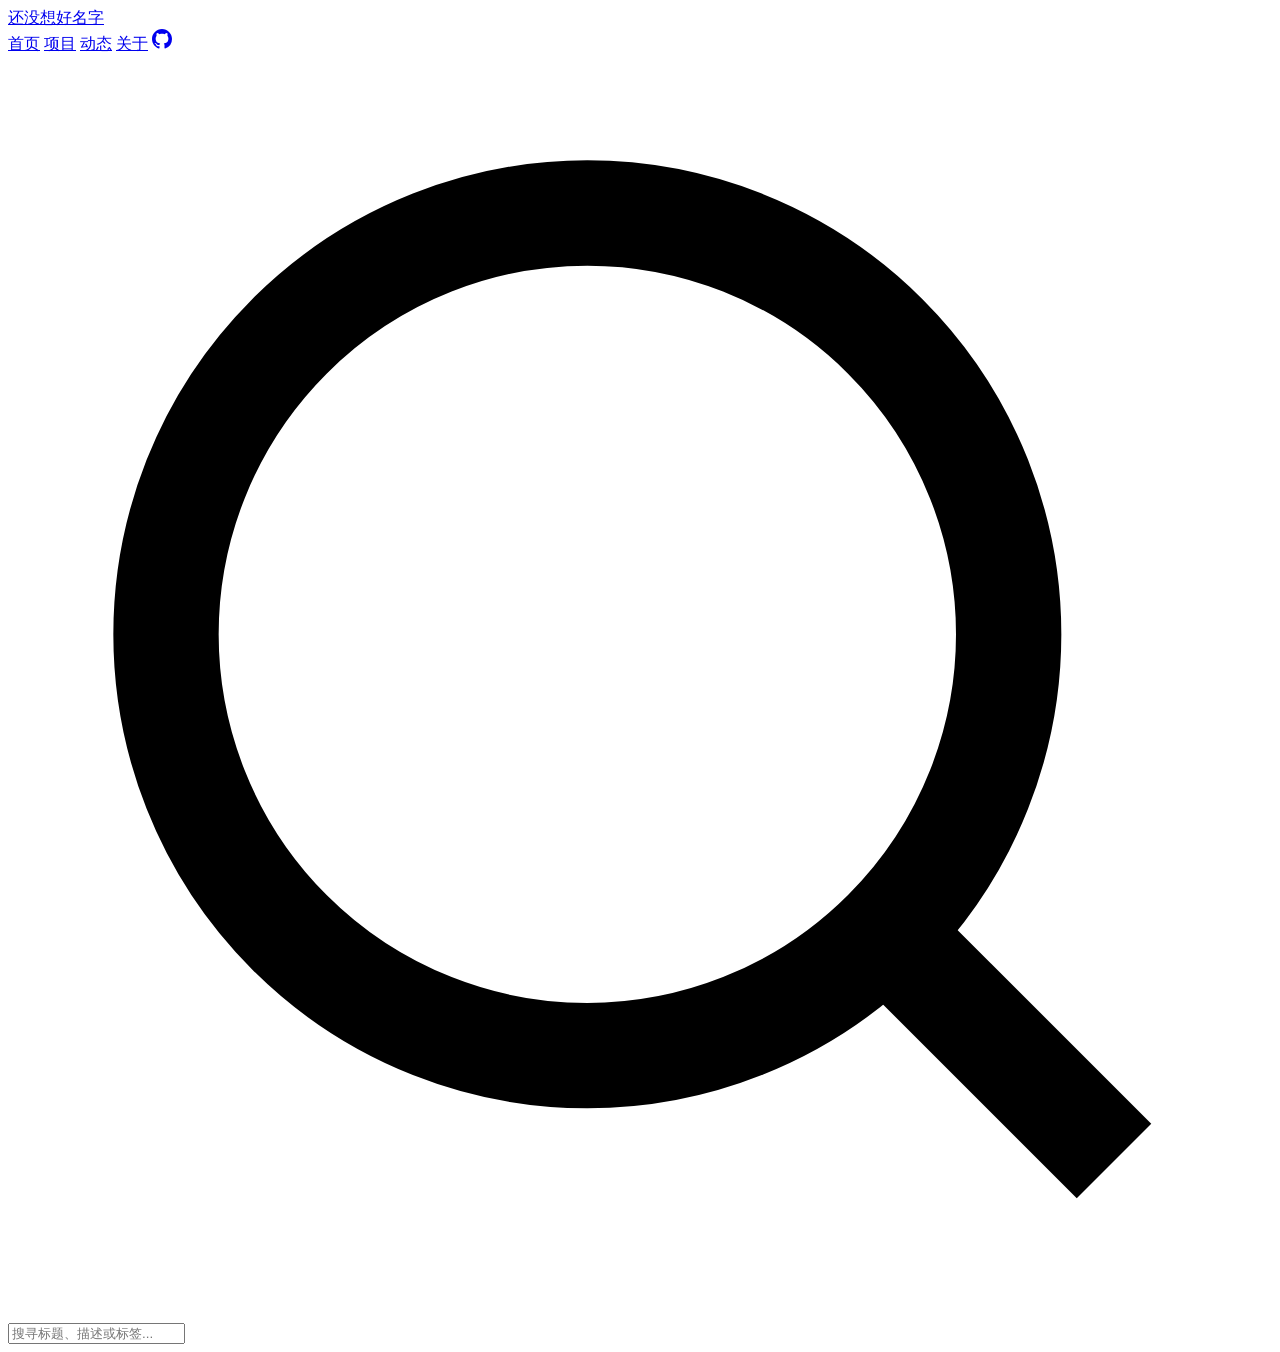
==== frontend-draft/index.html @ 35470270 "文档终稿 + 后端bug修复 + 前端壳初稿" ====
<!DOCTYPE html>
<html lang="zh-CN">
<head>
  <meta charset="UTF-8" />
  <meta name="viewport" content="width=device-width, initial-scale=1.0" />
  <title>我的博客</title>
  <link rel="stylesheet" href="css/base.css" />
  <link rel="stylesheet" href="css/topbar.css" />
  <link rel="stylesheet" href="css/content.css" />
  <link rel="stylesheet" href="css/search.css" />
  <link rel="stylesheet" href="css/ripple.css" />
  <link rel="stylesheet" href="css/sakura.css" />
</head>
<body>
  <header class="topbar" id="topbar">
    <div class="topbar__inner">
      <a href="index.html" class="topbar__logo">还没想好名字</a>

      <nav class="topbar__nav">
        <a href="index.html" class="topbar__link topbar__link--active">首页</a>
        <a href="pages/projects.html" class="topbar__link">项目</a>
        <a href="pages/updates.html" class="topbar__link">动态</a>
        <a href="pages/about.html" class="topbar__link">关于</a>
        <a href="#" class="topbar__github" aria-label="GitHub" target="_blank" rel="noopener noreferrer">
          <svg width="20" height="20" viewBox="0 0 24 24" fill="currentColor">
            <path d="M12 0C5.37 0 0 5.37 0 12c0 5.31 3.435 9.795 8.205 11.385.6.105.825-.255.825-.57 0-.285-.015-1.23-.015-2.235-3.015.555-3.795-.735-4.035-1.41-.135-.345-.72-1.41-1.23-1.695-.42-.225-1.02-.78-.015-.795.945-.015 1.62.87 1.845 1.23 1.08 1.815 2.805 1.305 3.495.99.105-.78.42-1.305.765-1.605-2.67-.3-5.46-1.335-5.46-5.925 0-1.305.465-2.385 1.23-3.225-.12-.3-.54-1.53.12-3.18 0 0 1.005-.315 3.3 1.23.96-.27 1.98-.405 3-.405s2.04.135 3 .405c2.295-1.56 3.3-1.23 3.3-1.23.66 1.65.24 2.88.12 3.18.765.84 1.23 1.905 1.23 3.225 0 4.605-2.805 5.625-5.475 5.925.435.375.81 1.095.81 2.22 0 1.605-.015 2.895-.015 3.3 0 .315.225.69.825.57A12.02 12.02 0 0 0 24 12c0-6.63-5.37-12-12-12z"/>
          </svg>
        </a>
      </nav>
    </div>
  </header>

  <section class="search-section">
    <div class="search-bar">
      <div class="search-bar__field">
        <svg class="search-bar__icon" viewBox="0 0 24 24" fill="none" stroke="currentColor" stroke-width="2">
          <circle cx="11" cy="11" r="8"/>
          <path d="m21 21-4.35-4.35"/>
        </svg>
        <input
          class="search-bar__input"
          type="text"
          placeholder="搜寻标题、描述或标签..."
          autocomplete="off"
          spellcheck="false"
        />
      </div>
    </div>
  </section>

  <main class="content">
  </main>

  <script src="js/topbar.js"></script>
  <script src="js/ripple.js"></script>
  <script src="js/sakura.js"></script>
</body>
</html>
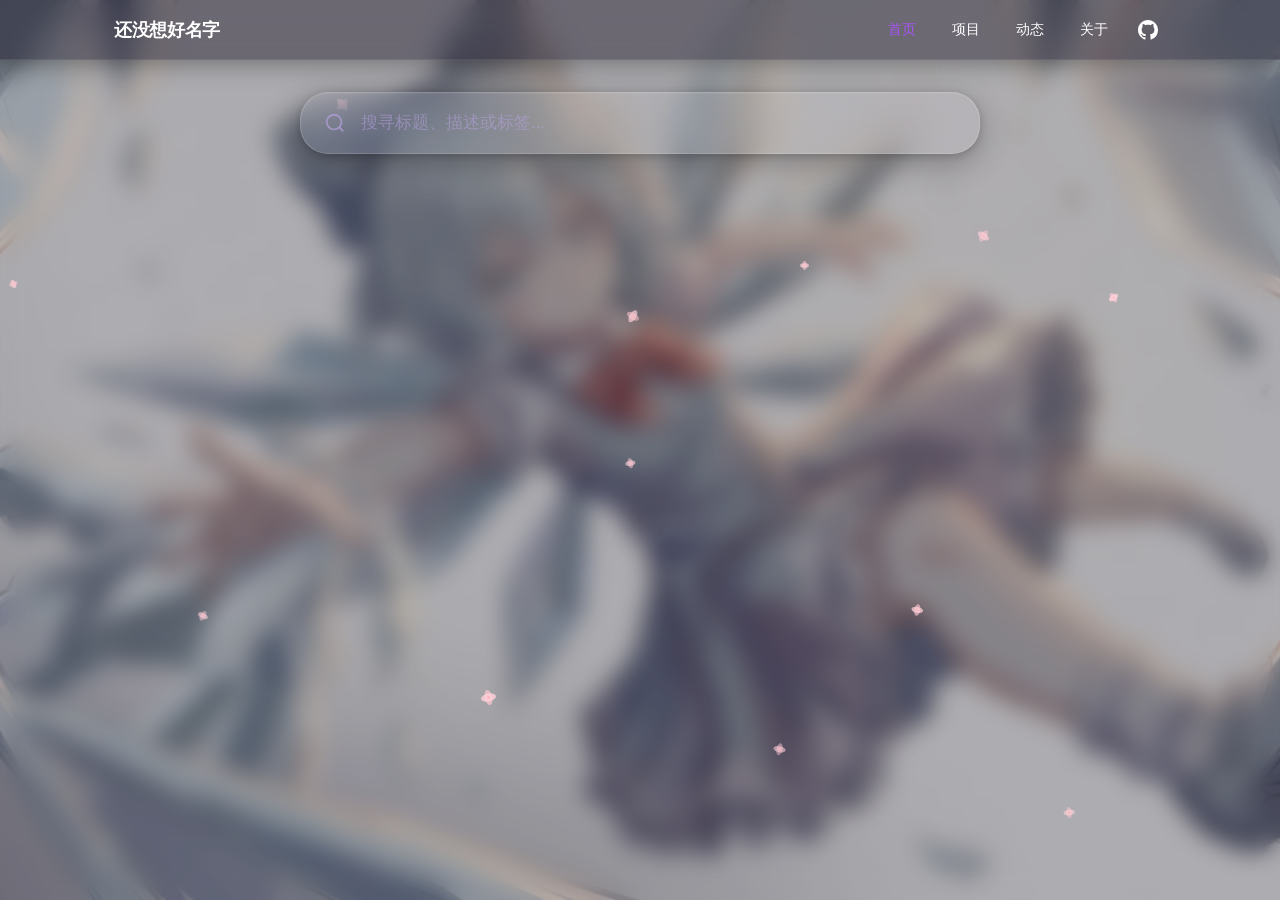
==== commit 755a29ae: "[开发优化][优化] 提供网页文件格式化脚本，负责格式化html、js、css" ====
--- a/frontend-draft/index.html
+++ b/frontend-draft/index.html
@@ -1,58 +1,66 @@
 <!DOCTYPE html>
 <html lang="zh-CN">
 <head>
-  <meta charset="UTF-8" />
-  <meta name="viewport" content="width=device-width, initial-scale=1.0" />
-  <title>我的博客</title>
-  <link rel="stylesheet" href="css/base.css" />
-  <link rel="stylesheet" href="css/topbar.css" />
-  <link rel="stylesheet" href="css/content.css" />
-  <link rel="stylesheet" href="css/search.css" />
-  <link rel="stylesheet" href="css/ripple.css" />
-  <link rel="stylesheet" href="css/sakura.css" />
+    <meta charset="utf-8"/>
+    <meta content="width=device-width, initial-scale=1.0" name="viewport"/>
+    <title>
+    我的博客
+    </title>
+    <link href="css/base.css" rel="stylesheet"/>
+    <link href="css/topbar.css" rel="stylesheet"/>
+    <link href="css/content.css" rel="stylesheet"/>
+    <link href="css/search.css" rel="stylesheet"/>
+    <link href="css/ripple.css" rel="stylesheet"/>
+    <link href="css/sakura.css" rel="stylesheet"/>
 </head>
 <body>
-  <header class="topbar" id="topbar">
+    <header class="topbar" id="topbar">
     <div class="topbar__inner">
-      <a href="index.html" class="topbar__logo">还没想好名字</a>
-
-      <nav class="topbar__nav">
-        <a href="index.html" class="topbar__link topbar__link--active">首页</a>
-        <a href="pages/projects.html" class="topbar__link">项目</a>
-        <a href="pages/updates.html" class="topbar__link">动态</a>
-        <a href="pages/about.html" class="topbar__link">关于</a>
-        <a href="#" class="topbar__github" aria-label="GitHub" target="_blank" rel="noopener noreferrer">
-          <svg width="20" height="20" viewBox="0 0 24 24" fill="currentColor">
-            <path d="M12 0C5.37 0 0 5.37 0 12c0 5.31 3.435 9.795 8.205 11.385.6.105.825-.255.825-.57 0-.285-.015-1.23-.015-2.235-3.015.555-3.795-.735-4.035-1.41-.135-.345-.72-1.41-1.23-1.695-.42-.225-1.02-.78-.015-.795.945-.015 1.62.87 1.845 1.23 1.08 1.815 2.805 1.305 3.495.99.105-.78.42-1.305.765-1.605-2.67-.3-5.46-1.335-5.46-5.925 0-1.305.465-2.385 1.23-3.225-.12-.3-.54-1.53.12-3.18 0 0 1.005-.315 3.3 1.23.96-.27 1.98-.405 3-.405s2.04.135 3 .405c2.295-1.56 3.3-1.23 3.3-1.23.66 1.65.24 2.88.12 3.18.765.84 1.23 1.905 1.23 3.225 0 4.605-2.805 5.625-5.475 5.925.435.375.81 1.095.81 2.22 0 1.605-.015 2.895-.015 3.3 0 .315.225.69.825.57A12.02 12.02 0 0 0 24 12c0-6.63-5.37-12-12-12z"/>
-          </svg>
+        <a class="topbar__logo" href="index.html">
+        还没想好名字
         </a>
-      </nav>
+        <nav class="topbar__nav">
+        <a class="topbar__link topbar__link--active" href="index.html">
+            首页
+        </a>
+        <a class="topbar__link" href="pages/projects.html">
+            项目
+        </a>
+        <a class="topbar__link" href="pages/updates.html">
+            动态
+        </a>
+        <a class="topbar__link" href="pages/about.html">
+            关于
+        </a>
+        <a aria-label="GitHub" class="topbar__github" href="#" rel="noopener noreferrer" target="_blank">
+            <svg fill="currentColor" height="20" viewbox="0 0 24 24" width="20">
+            <path d="M12 0C5.37 0 0 5.37 0 12c0 5.31 3.435 9.795 8.205 11.385.6.105.825-.255.825-.57 0-.285-.015-1.23-.015-2.235-3.015.555-3.795-.735-4.035-1.41-.135-.345-.72-1.41-1.23-1.695-.42-.225-1.02-.78-.015-.795.945-.015 1.62.87 1.845 1.23 1.08 1.815 2.805 1.305 3.495.99.105-.78.42-1.305.765-1.605-2.67-.3-5.46-1.335-5.46-5.925 0-1.305.465-2.385 1.23-3.225-.12-.3-.54-1.53.12-3.18 0 0 1.005-.315 3.3 1.23.96-.27 1.98-.405 3-.405s2.04.135 3 .405c2.295-1.56 3.3-1.23 3.3-1.23.66 1.65.24 2.88.12 3.18.765.84 1.23 1.905 1.23 3.225 0 4.605-2.805 5.625-5.475 5.925.435.375.81 1.095.81 2.22 0 1.605-.015 2.895-.015 3.3 0 .315.225.69.825.57A12.02 12.02 0 0 0 24 12c0-6.63-5.37-12-12-12z">
+            </path>
+            </svg>
+        </a>
+        </nav>
     </div>
-  </header>
-
-  <section class="search-section">
+    </header>
+    <section class="search-section">
     <div class="search-bar">
-      <div class="search-bar__field">
-        <svg class="search-bar__icon" viewBox="0 0 24 24" fill="none" stroke="currentColor" stroke-width="2">
-          <circle cx="11" cy="11" r="8"/>
-          <path d="m21 21-4.35-4.35"/>
+        <div class="search-bar__field">
+        <svg class="search-bar__icon" fill="none" stroke="currentColor" stroke-width="2" viewbox="0 0 24 24">
+            <circle cx="11" cy="11" r="8">
+            </circle>
+            <path d="m21 21-4.35-4.35">
+            </path>
         </svg>
-        <input
-          class="search-bar__input"
-          type="text"
-          placeholder="搜寻标题、描述或标签..."
-          autocomplete="off"
-          spellcheck="false"
-        />
-      </div>
+        <input autocomplete="off" class="search-bar__input" placeholder="搜寻标题、描述或标签..." spellcheck="false" type="text"/>
+        </div>
     </div>
-  </section>
-
-  <main class="content">
-  </main>
-
-  <script src="js/topbar.js"></script>
-  <script src="js/ripple.js"></script>
-  <script src="js/sakura.js"></script>
+    </section>
+    <main class="content">
+    </main>
+    <script src="js/topbar.js">
+    </script>
+    <script src="js/ripple.js">
+    </script>
+    <script src="js/sakura.js">
+    </script>
 </body>
-</html>
+</html>
--- a/frontend-draft/css/base.css
+++ b/frontend-draft/css/base.css
@@ -0,0 +1,37 @@
+*, *::before, *::after {
+    box-sizing: border-box;
+    margin: 0;
+    padding: 0
+    }
+:root {
+    --topbar-height: 60px;
+    --bg-image: url(../images/bg.jpg);
+    --accent: #a855f7;
+    --topbar-bg: rgba(18, 12, 32, 0.42);
+    --glass-border: rgba(255, 255, 255, 0.08)
+    }
+html {
+    min-height: 100%;
+    background-color: #0c0816;
+    background-image: var(--bg-image);
+    background-size: cover;
+    background-position: center;
+    background-repeat: no-repeat;
+    background-attachment: fixed
+    }
+body {
+    font-family: -apple-system, BlinkMacSystemFont, "Segoe UI", Roboto, "Helvetica Neue", Arial, sans-serif;
+    min-height: 100vh;
+    color: #fff;
+    line-height: 1.6;
+    -webkit-font-smoothing: antialiased
+    }
+body::before {
+    content: "";
+    position: fixed;
+    inset: 0;
+    background: rgba(10, 6, 18, 0.28);
+    backdrop-filter: blur(12px);
+    -webkit-backdrop-filter: blur(12px);
+    z-index: -1
+    }
--- a/frontend-draft/css/topbar.css
+++ b/frontend-draft/css/topbar.css
@@ -0,0 +1,76 @@
+.topbar {
+    position: fixed;
+    top: 0;
+    left: 0;
+    right: 0;
+    height: var(--topbar-height);
+    background: var(--topbar-bg);
+    backdrop-filter: blur(10px) saturate(1.1);
+    -webkit-backdrop-filter: blur(10px) saturate(1.1);
+    border-bottom: 1px solid var(--glass-border);
+    box-shadow: 0 4px 24px rgba(0, 0, 0, 0.35);
+    z-index: 1000;
+    transform: translatey(0);
+    transition: transform 0.3s cubic-bezier(0.4, 0, 0.2, 1)
+    }
+.topbar--hidden {
+    transform: translatey(-100%)
+    }
+.topbar__inner {
+    max-width: 1100px;
+    margin: 0 auto;
+    height: 100%;
+    padding: 0 24px;
+    display: flex;
+    align-items: center;
+    justify-content: space-between;
+    gap: 24px
+    }
+.topbar__logo {
+    position: relative;
+    overflow: hidden;
+    font-size: 1.15rem;
+    font-weight: 700;
+    color: #fff;
+    text-decoration: none;
+    white-space: nowrap;
+    letter-spacing: -0.02em;
+    transition: color 0.2s
+    }
+.topbar__logo:hover {
+    color: var(--accent)
+    }
+.topbar__nav {
+    display: flex;
+    align-items: center;
+    gap: 8px
+    }
+.topbar__link {
+    position: relative;
+    overflow: hidden;
+    padding: 6px 14px;
+    border-radius: 8px;
+    font-size: 0.9rem;
+    color: #fff;
+    text-decoration: none;
+    transition: color 0.2s
+    }
+.topbar__link:hover, .topbar__link--active {
+    color: var(--accent)
+    }
+.topbar__github {
+    position: relative;
+    overflow: hidden;
+    display: flex;
+    align-items: center;
+    justify-content: center;
+    width: 36px;
+    height: 36px;
+    border-radius: 8px;
+    color: #fff;
+    text-decoration: none;
+    transition: color 0.2s
+    }
+.topbar__github:hover {
+    color: var(--accent)
+    }
--- a/frontend-draft/css/content.css
+++ b/frontend-draft/css/content.css
@@ -0,0 +1,13 @@
+.content {
+    max-width: 1100px;
+    margin: 0 auto;
+    padding: calc(var(--topbar-height) + 40px) 24px 80px
+    }
+.test-block {
+    padding: 32px;
+    margin-bottom: 20px;
+    border-radius: 12px;
+    background: rgba(255, 255, 255, 0.04);
+    border: 1px solid var(--glass-border);
+    color: rgba(255, 255, 255, 0.85)
+    }
--- a/frontend-draft/css/search.css
+++ b/frontend-draft/css/search.css
@@ -0,0 +1,51 @@
+.search-section {
+    position: relative;
+    z-index: 10;
+    padding: calc(var(--topbar-height) + 32px) 24px 0;
+    display: flex;
+    justify-content: center
+    }
+.search-bar {
+    width: 100%;
+    max-width: 680px
+    }
+.search-bar__field {
+    position: relative
+    }
+.search-bar__icon {
+    position: absolute;
+    left: 1.5rem;
+    top: 50%;
+    transform: translatey(-50%);
+    width: 22px;
+    height: 22px;
+    color: rgba(180, 160, 220, 0.7);
+    pointer-events: none;
+    z-index: 1
+    }
+.search-bar__input {
+    position: relative;
+    overflow: hidden;
+    width: 100%;
+    padding: 1.25rem 1.75rem 1.25rem 3.75rem;
+    background: rgba(255, 255, 255, 0.08);
+    backdrop-filter: blur(20px) saturate(1.4);
+    -webkit-backdrop-filter: blur(20px) saturate(1.4);
+    border: 1px solid rgba(255, 255, 255, 0.15);
+    border-radius: 1.75rem;
+    box-shadow: inset 0 1px 1px rgba(255, 255, 255, 0.05), 0 8px 32px rgba(0, 0, 0, 0.3), 0 2px 8px rgba(0, 0, 0, 0.15);
+    color: #f1f5f9;
+    font-size: 1.05rem;
+    font-weight: 400;
+    font-family: inherit;
+    transition: border-color 0.3s, box-shadow 0.3s, background 0.3s
+    }
+.search-bar__input::placeholder {
+    color: rgba(180, 160, 220, 0.55)
+    }
+.search-bar__input:focus {
+    outline: none;
+    background: rgba(255, 255, 255, 0.12);
+    border-color: rgba(168, 85, 247, 0.45);
+    box-shadow: inset 0 1px 1px rgba(255, 255, 255, 0.08), 0 0 0 4px rgba(168, 85, 247, 0.12), 0 8px 32px rgba(0, 0, 0, 0.3), 0 2px 8px rgba(0, 0, 0, 0.15)
+    }
--- a/frontend-draft/css/ripple.css
+++ b/frontend-draft/css/ripple.css
@@ -0,0 +1,19 @@
+.ripple-ring {
+    position: fixed;
+    border-radius: 50%;
+    pointer-events: none;
+    border: 2px solid rgba(255, 255, 255, 0.6);
+    background: rgba(255, 255, 255, 0.08);
+    transform: translate(-50%, -50%) scale(0);
+    opacity: 0;
+    animation: ripple-ring-out 0.55s ease-out forwards
+    }
+@keyframes ripple-ring-out {
+    0% {
+        transform: translate(-50%, -50%) scale(0);
+        opacity: 0.9;
+        } 100% {
+        transform: translate(-50%, -50%) scale(1);
+        opacity: 0;
+        }
+    }
--- a/frontend-draft/css/sakura.css
+++ b/frontend-draft/css/sakura.css
@@ -0,0 +1,18 @@
+.sakura-container {
+    position: fixed;
+    top: 0;
+    left: 0;
+    width: 100%;
+    height: 100%;
+    pointer-events: none;
+    z-index: 0;
+    overflow: hidden
+    }
+.sakura-petal {
+    position: absolute;
+    top: -60px;
+    opacity: 0.7;
+    animation-timing-function: ease-in-out;
+    animation-iteration-count: infinite;
+    animation-direction: alternate
+    }
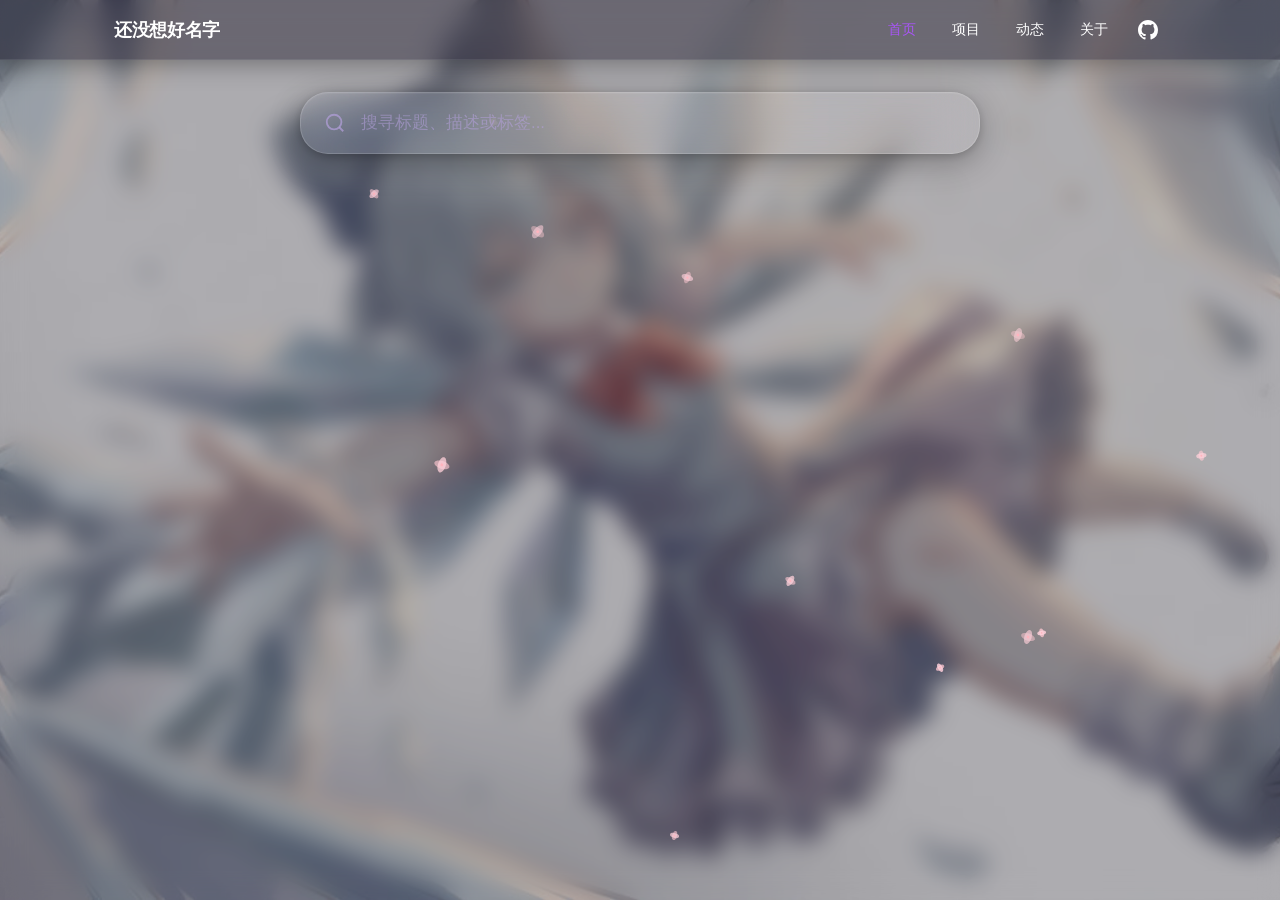
==== commit 4a088adb: "[修复][紧急] 修复格式化脚本因高度不完善造成的漏洞" ====
--- a/frontend-draft/index.html
+++ b/frontend-draft/index.html
@@ -1,66 +1,69 @@
-<!DOCTYPE html>
+<!doctype html>
 <html lang="zh-CN">
-<head>
-    <meta charset="utf-8"/>
-    <meta content="width=device-width, initial-scale=1.0" name="viewport"/>
-    <title>
-    我的博客
-    </title>
-    <link href="css/base.css" rel="stylesheet"/>
-    <link href="css/topbar.css" rel="stylesheet"/>
-    <link href="css/content.css" rel="stylesheet"/>
-    <link href="css/search.css" rel="stylesheet"/>
-    <link href="css/ripple.css" rel="stylesheet"/>
-    <link href="css/sakura.css" rel="stylesheet"/>
-</head>
-<body>
+  <head>
+    <meta charset="utf-8" />
+    <meta content="width=device-width, initial-scale=1.0" name="viewport" />
+    <title>我的博客</title>
+    <link href="css/base.css" rel="stylesheet" />
+    <link href="css/topbar.css" rel="stylesheet" />
+    <link href="css/content.css" rel="stylesheet" />
+    <link href="css/search.css" rel="stylesheet" />
+    <link href="css/ripple.css" rel="stylesheet" />
+    <link href="css/sakura.css" rel="stylesheet" />
+  </head>
+  <body>
     <header class="topbar" id="topbar">
-    <div class="topbar__inner">
-        <a class="topbar__logo" href="index.html">
-        还没想好名字
-        </a>
+      <div class="topbar__inner">
+        <a class="topbar__logo" href="index.html">还没想好名字</a>
         <nav class="topbar__nav">
-        <a class="topbar__link topbar__link--active" href="index.html">
-            首页
-        </a>
-        <a class="topbar__link" href="pages/projects.html">
-            项目
-        </a>
-        <a class="topbar__link" href="pages/updates.html">
-            动态
-        </a>
-        <a class="topbar__link" href="pages/about.html">
-            关于
-        </a>
-        <a aria-label="GitHub" class="topbar__github" href="#" rel="noopener noreferrer" target="_blank">
+          <a class="topbar__link topbar__link--active" href="index.html"
+            >首页</a
+          >
+          <a class="topbar__link" href="pages/projects.html">项目</a>
+          <a class="topbar__link" href="pages/updates.html">动态</a>
+          <a class="topbar__link" href="pages/about.html">关于</a>
+          <a
+            aria-label="GitHub"
+            class="topbar__github"
+            href="#"
+            rel="noopener noreferrer"
+            target="_blank"
+          >
             <svg fill="currentColor" height="20" viewbox="0 0 24 24" width="20">
-            <path d="M12 0C5.37 0 0 5.37 0 12c0 5.31 3.435 9.795 8.205 11.385.6.105.825-.255.825-.57 0-.285-.015-1.23-.015-2.235-3.015.555-3.795-.735-4.035-1.41-.135-.345-.72-1.41-1.23-1.695-.42-.225-1.02-.78-.015-.795.945-.015 1.62.87 1.845 1.23 1.08 1.815 2.805 1.305 3.495.99.105-.78.42-1.305.765-1.605-2.67-.3-5.46-1.335-5.46-5.925 0-1.305.465-2.385 1.23-3.225-.12-.3-.54-1.53.12-3.18 0 0 1.005-.315 3.3 1.23.96-.27 1.98-.405 3-.405s2.04.135 3 .405c2.295-1.56 3.3-1.23 3.3-1.23.66 1.65.24 2.88.12 3.18.765.84 1.23 1.905 1.23 3.225 0 4.605-2.805 5.625-5.475 5.925.435.375.81 1.095.81 2.22 0 1.605-.015 2.895-.015 3.3 0 .315.225.69.825.57A12.02 12.02 0 0 0 24 12c0-6.63-5.37-12-12-12z">
-            </path>
+              <path
+                d="M12 0C5.37 0 0 5.37 0 12c0 5.31 3.435 9.795 8.205 11.385.6.105.825-.255.825-.57 0-.285-.015-1.23-.015-2.235-3.015.555-3.795-.735-4.035-1.41-.135-.345-.72-1.41-1.23-1.695-.42-.225-1.02-.78-.015-.795.945-.015 1.62.87 1.845 1.23 1.08 1.815 2.805 1.305 3.495.99.105-.78.42-1.305.765-1.605-2.67-.3-5.46-1.335-5.46-5.925 0-1.305.465-2.385 1.23-3.225-.12-.3-.54-1.53.12-3.18 0 0 1.005-.315 3.3 1.23.96-.27 1.98-.405 3-.405s2.04.135 3 .405c2.295-1.56 3.3-1.23 3.3-1.23.66 1.65.24 2.88.12 3.18.765.84 1.23 1.905 1.23 3.225 0 4.605-2.805 5.625-5.475 5.925.435.375.81 1.095.81 2.22 0 1.605-.015 2.895-.015 3.3 0 .315.225.69.825.57A12.02 12.02 0 0 0 24 12c0-6.63-5.37-12-12-12z"
+              ></path>
             </svg>
-        </a>
+          </a>
         </nav>
-    </div>
+      </div>
     </header>
     <section class="search-section">
-    <div class="search-bar">
+      <div class="search-bar">
         <div class="search-bar__field">
-        <svg class="search-bar__icon" fill="none" stroke="currentColor" stroke-width="2" viewbox="0 0 24 24">
-            <circle cx="11" cy="11" r="8">
-            </circle>
-            <path d="m21 21-4.35-4.35">
-            </path>
-        </svg>
-        <input autocomplete="off" class="search-bar__input" placeholder="搜寻标题、描述或标签..." spellcheck="false" type="text"/>
+          <svg
+            class="search-bar__icon"
+            fill="none"
+            stroke="currentColor"
+            stroke-width="2"
+            viewbox="0 0 24 24"
+          >
+            <circle cx="11" cy="11" r="8"></circle>
+            <path d="m21 21-4.35-4.35"></path>
+          </svg>
+          <input
+            autocomplete="off"
+            class="search-bar__input"
+            placeholder="搜寻标题、描述或标签..."
+            spellcheck="false"
+            type="text"
+          />
         </div>
-    </div>
+      </div>
     </section>
-    <main class="content">
-    </main>
-    <script src="js/topbar.js">
-    </script>
-    <script src="js/ripple.js">
-    </script>
-    <script src="js/sakura.js">
-    </script>
-</body>
-</html>+    <main class="content"></main>
+    <script src="js/topbar.js"></script>
+    <script src="js/ripple.js"></script>
+    <script src="js/sakura.js"></script>
+  </body>
+</html>
--- a/frontend-draft/css/base.css
+++ b/frontend-draft/css/base.css
@@ -1,37 +1,45 @@
-*, *::before, *::after {
-    box-sizing: border-box;
-    margin: 0;
-    padding: 0
-    }
+*,
+*::before,
+*::after {
+  box-sizing: border-box;
+  margin: 0;
+  padding: 0;
+}
+
 :root {
-    --topbar-height: 60px;
-    --bg-image: url(../images/bg.jpg);
-    --accent: #a855f7;
-    --topbar-bg: rgba(18, 12, 32, 0.42);
-    --glass-border: rgba(255, 255, 255, 0.08)
-    }
+  --topbar-height: 60px;
+  --bg-image: url(../images/bg.jpg);
+  --accent: #a855f7;
+  --topbar-bg: rgba(18, 12, 32, 0.42);
+  --glass-border: rgba(255, 255, 255, 0.08);
+}
+
 html {
-    min-height: 100%;
-    background-color: #0c0816;
-    background-image: var(--bg-image);
-    background-size: cover;
-    background-position: center;
-    background-repeat: no-repeat;
-    background-attachment: fixed
-    }
+  min-height: 100%;
+  background-color: #0c0816;
+  background-image: var(--bg-image);
+  background-size: cover;
+  background-position: center;
+  background-repeat: no-repeat;
+  background-attachment: fixed;
+}
+
 body {
-    font-family: -apple-system, BlinkMacSystemFont, "Segoe UI", Roboto, "Helvetica Neue", Arial, sans-serif;
-    min-height: 100vh;
-    color: #fff;
-    line-height: 1.6;
-    -webkit-font-smoothing: antialiased
-    }
+  font-family:
+    -apple-system, BlinkMacSystemFont, "Segoe UI", Roboto, "Helvetica Neue",
+    Arial, sans-serif;
+  min-height: 100vh;
+  color: #fff;
+  line-height: 1.6;
+  -webkit-font-smoothing: antialiased;
+}
+
 body::before {
-    content: "";
-    position: fixed;
-    inset: 0;
-    background: rgba(10, 6, 18, 0.28);
-    backdrop-filter: blur(12px);
-    -webkit-backdrop-filter: blur(12px);
-    z-index: -1
-    }+  content: "";
+  position: fixed;
+  inset: 0;
+  background: rgba(10, 6, 18, 0.28);
+  backdrop-filter: blur(12px);
+  -webkit-backdrop-filter: blur(12px);
+  z-index: -1;
+}
--- a/frontend-draft/css/topbar.css
+++ b/frontend-draft/css/topbar.css
@@ -1,76 +1,86 @@
 .topbar {
-    position: fixed;
-    top: 0;
-    left: 0;
-    right: 0;
-    height: var(--topbar-height);
-    background: var(--topbar-bg);
-    backdrop-filter: blur(10px) saturate(1.1);
-    -webkit-backdrop-filter: blur(10px) saturate(1.1);
-    border-bottom: 1px solid var(--glass-border);
-    box-shadow: 0 4px 24px rgba(0, 0, 0, 0.35);
-    z-index: 1000;
-    transform: translatey(0);
-    transition: transform 0.3s cubic-bezier(0.4, 0, 0.2, 1)
-    }
+  position: fixed;
+  top: 0;
+  left: 0;
+  right: 0;
+  height: var(--topbar-height);
+  background: var(--topbar-bg);
+  backdrop-filter: blur(10px) saturate(1.1);
+  -webkit-backdrop-filter: blur(10px) saturate(1.1);
+  border-bottom: 1px solid var(--glass-border);
+  box-shadow: 0 4px 24px rgba(0, 0, 0, 0.35);
+  z-index: 1000;
+  transform: translatey(0);
+  transition: transform 0.3s cubic-bezier(0.4, 0, 0.2, 1);
+}
+
 .topbar--hidden {
-    transform: translatey(-100%)
-    }
+  transform: translatey(-100%);
+}
+
 .topbar__inner {
-    max-width: 1100px;
-    margin: 0 auto;
-    height: 100%;
-    padding: 0 24px;
-    display: flex;
-    align-items: center;
-    justify-content: space-between;
-    gap: 24px
-    }
+  max-width: 1100px;
+  margin: 0 auto;
+  height: 100%;
+  padding: 0 24px;
+  display: flex;
+  align-items: center;
+  justify-content: space-between;
+  gap: 24px;
+}
+
 .topbar__logo {
-    position: relative;
-    overflow: hidden;
-    font-size: 1.15rem;
-    font-weight: 700;
-    color: #fff;
-    text-decoration: none;
-    white-space: nowrap;
-    letter-spacing: -0.02em;
-    transition: color 0.2s
-    }
+  position: relative;
+  overflow: hidden;
+  font-size: 1.15rem;
+  font-weight: 700;
+  color: #fff;
+  text-decoration: none;
+  white-space: nowrap;
+  letter-spacing: -0.02em;
+  transition: color 0.2s;
+}
+
 .topbar__logo:hover {
-    color: var(--accent)
-    }
+  color: var(--accent);
+}
+
 .topbar__nav {
-    display: flex;
-    align-items: center;
-    gap: 8px
-    }
+  display: flex;
+  align-items: center;
+  gap: 8px;
+}
+
 .topbar__link {
-    position: relative;
-    overflow: hidden;
-    padding: 6px 14px;
-    border-radius: 8px;
-    font-size: 0.9rem;
-    color: #fff;
-    text-decoration: none;
-    transition: color 0.2s
-    }
-.topbar__link:hover, .topbar__link--active {
-    color: var(--accent)
-    }
+  position: relative;
+  overflow: hidden;
+  padding: 6px 14px;
+  border-radius: 8px;
+  font-size: 0.9rem;
+  color: #fff;
+  text-decoration: none;
+  transition: color 0.2s;
+}
+
+.topbar__link:hover,
+.topbar__link--active {
+  color: var(--accent);
+}
+
 .topbar__github {
-    position: relative;
-    overflow: hidden;
-    display: flex;
-    align-items: center;
-    justify-content: center;
-    width: 36px;
-    height: 36px;
-    border-radius: 8px;
-    color: #fff;
-    text-decoration: none;
-    transition: color 0.2s
-    }
+  position: relative;
+  overflow: hidden;
+  display: flex;
+  align-items: center;
+  justify-content: center;
+  width: 36px;
+  height: 36px;
+  border-radius: 8px;
+  color: #fff;
+  text-decoration: none;
+  transition: color 0.2s;
+}
+
 .topbar__github:hover {
-    color: var(--accent)
-    }+  color: var(--accent);
+}
--- a/frontend-draft/css/content.css
+++ b/frontend-draft/css/content.css
@@ -1,13 +1,14 @@
 .content {
-    max-width: 1100px;
-    margin: 0 auto;
-    padding: calc(var(--topbar-height) + 40px) 24px 80px
-    }
+  max-width: 1100px;
+  margin: 0 auto;
+  padding: calc(var(--topbar-height) + 40px) 24px 80px;
+}
+
 .test-block {
-    padding: 32px;
-    margin-bottom: 20px;
-    border-radius: 12px;
-    background: rgba(255, 255, 255, 0.04);
-    border: 1px solid var(--glass-border);
-    color: rgba(255, 255, 255, 0.85)
-    }+  padding: 32px;
+  margin-bottom: 20px;
+  border-radius: 12px;
+  background: rgba(255, 255, 255, 0.04);
+  border: 1px solid var(--glass-border);
+  color: rgba(255, 255, 255, 0.85);
+}
--- a/frontend-draft/css/search.css
+++ b/frontend-draft/css/search.css
@@ -1,51 +1,67 @@
 .search-section {
-    position: relative;
-    z-index: 10;
-    padding: calc(var(--topbar-height) + 32px) 24px 0;
-    display: flex;
-    justify-content: center
-    }
+  position: relative;
+  z-index: 10;
+  padding: calc(var(--topbar-height) + 32px) 24px 0;
+  display: flex;
+  justify-content: center;
+}
+
 .search-bar {
-    width: 100%;
-    max-width: 680px
-    }
+  width: 100%;
+  max-width: 680px;
+}
+
 .search-bar__field {
-    position: relative
-    }
+  position: relative;
+}
+
 .search-bar__icon {
-    position: absolute;
-    left: 1.5rem;
-    top: 50%;
-    transform: translatey(-50%);
-    width: 22px;
-    height: 22px;
-    color: rgba(180, 160, 220, 0.7);
-    pointer-events: none;
-    z-index: 1
-    }
+  position: absolute;
+  left: 1.5rem;
+  top: 50%;
+  transform: translatey(-50%);
+  width: 22px;
+  height: 22px;
+  color: rgba(180, 160, 220, 0.7);
+  pointer-events: none;
+  z-index: 1;
+}
+
 .search-bar__input {
-    position: relative;
-    overflow: hidden;
-    width: 100%;
-    padding: 1.25rem 1.75rem 1.25rem 3.75rem;
-    background: rgba(255, 255, 255, 0.08);
-    backdrop-filter: blur(20px) saturate(1.4);
-    -webkit-backdrop-filter: blur(20px) saturate(1.4);
-    border: 1px solid rgba(255, 255, 255, 0.15);
-    border-radius: 1.75rem;
-    box-shadow: inset 0 1px 1px rgba(255, 255, 255, 0.05), 0 8px 32px rgba(0, 0, 0, 0.3), 0 2px 8px rgba(0, 0, 0, 0.15);
-    color: #f1f5f9;
-    font-size: 1.05rem;
-    font-weight: 400;
-    font-family: inherit;
-    transition: border-color 0.3s, box-shadow 0.3s, background 0.3s
-    }
+  position: relative;
+  overflow: hidden;
+  width: 100%;
+  padding: 1.25rem 1.75rem 1.25rem 3.75rem;
+  background: rgba(255, 255, 255, 0.08);
+  backdrop-filter: blur(20px) saturate(1.4);
+  -webkit-backdrop-filter: blur(20px) saturate(1.4);
+  border: 1px solid rgba(255, 255, 255, 0.15);
+  border-radius: 1.75rem;
+  box-shadow:
+    inset 0 1px 1px rgba(255, 255, 255, 0.05),
+    0 8px 32px rgba(0, 0, 0, 0.3),
+    0 2px 8px rgba(0, 0, 0, 0.15);
+  color: #f1f5f9;
+  font-size: 1.05rem;
+  font-weight: 400;
+  font-family: inherit;
+  transition:
+    border-color 0.3s,
+    box-shadow 0.3s,
+    background 0.3s;
+}
+
 .search-bar__input::placeholder {
-    color: rgba(180, 160, 220, 0.55)
-    }
+  color: rgba(180, 160, 220, 0.55);
+}
+
 .search-bar__input:focus {
-    outline: none;
-    background: rgba(255, 255, 255, 0.12);
-    border-color: rgba(168, 85, 247, 0.45);
-    box-shadow: inset 0 1px 1px rgba(255, 255, 255, 0.08), 0 0 0 4px rgba(168, 85, 247, 0.12), 0 8px 32px rgba(0, 0, 0, 0.3), 0 2px 8px rgba(0, 0, 0, 0.15)
-    }+  outline: none;
+  background: rgba(255, 255, 255, 0.12);
+  border-color: rgba(168, 85, 247, 0.45);
+  box-shadow:
+    inset 0 1px 1px rgba(255, 255, 255, 0.08),
+    0 0 0 4px rgba(168, 85, 247, 0.12),
+    0 8px 32px rgba(0, 0, 0, 0.3),
+    0 2px 8px rgba(0, 0, 0, 0.15);
+}
--- a/frontend-draft/css/ripple.css
+++ b/frontend-draft/css/ripple.css
@@ -1,19 +1,22 @@
 .ripple-ring {
-    position: fixed;
-    border-radius: 50%;
-    pointer-events: none;
-    border: 2px solid rgba(255, 255, 255, 0.6);
-    background: rgba(255, 255, 255, 0.08);
+  position: fixed;
+  border-radius: 50%;
+  pointer-events: none;
+  border: 2px solid rgba(255, 255, 255, 0.6);
+  background: rgba(255, 255, 255, 0.08);
+  transform: translate(-50%, -50%) scale(0);
+  opacity: 0;
+  animation: ripple-ring-out 0.55s ease-out forwards;
+}
+
+@keyframes ripple-ring-out {
+  0% {
     transform: translate(-50%, -50%) scale(0);
+    opacity: 0.9;
+  }
+
+  100% {
+    transform: translate(-50%, -50%) scale(1);
     opacity: 0;
-    animation: ripple-ring-out 0.55s ease-out forwards
-    }
-@keyframes ripple-ring-out {
-    0% {
-        transform: translate(-50%, -50%) scale(0);
-        opacity: 0.9;
-        } 100% {
-        transform: translate(-50%, -50%) scale(1);
-        opacity: 0;
-        }
-    }+  }
+}
--- a/frontend-draft/css/sakura.css
+++ b/frontend-draft/css/sakura.css
@@ -1,18 +1,19 @@
 .sakura-container {
-    position: fixed;
-    top: 0;
-    left: 0;
-    width: 100%;
-    height: 100%;
-    pointer-events: none;
-    z-index: 0;
-    overflow: hidden
-    }
+  position: fixed;
+  top: 0;
+  left: 0;
+  width: 100%;
+  height: 100%;
+  pointer-events: none;
+  z-index: 0;
+  overflow: hidden;
+}
+
 .sakura-petal {
-    position: absolute;
-    top: -60px;
-    opacity: 0.7;
-    animation-timing-function: ease-in-out;
-    animation-iteration-count: infinite;
-    animation-direction: alternate
-    }+  position: absolute;
+  top: -60px;
+  opacity: 0.7;
+  animation-timing-function: ease-in-out;
+  animation-iteration-count: infinite;
+  animation-direction: alternate;
+}
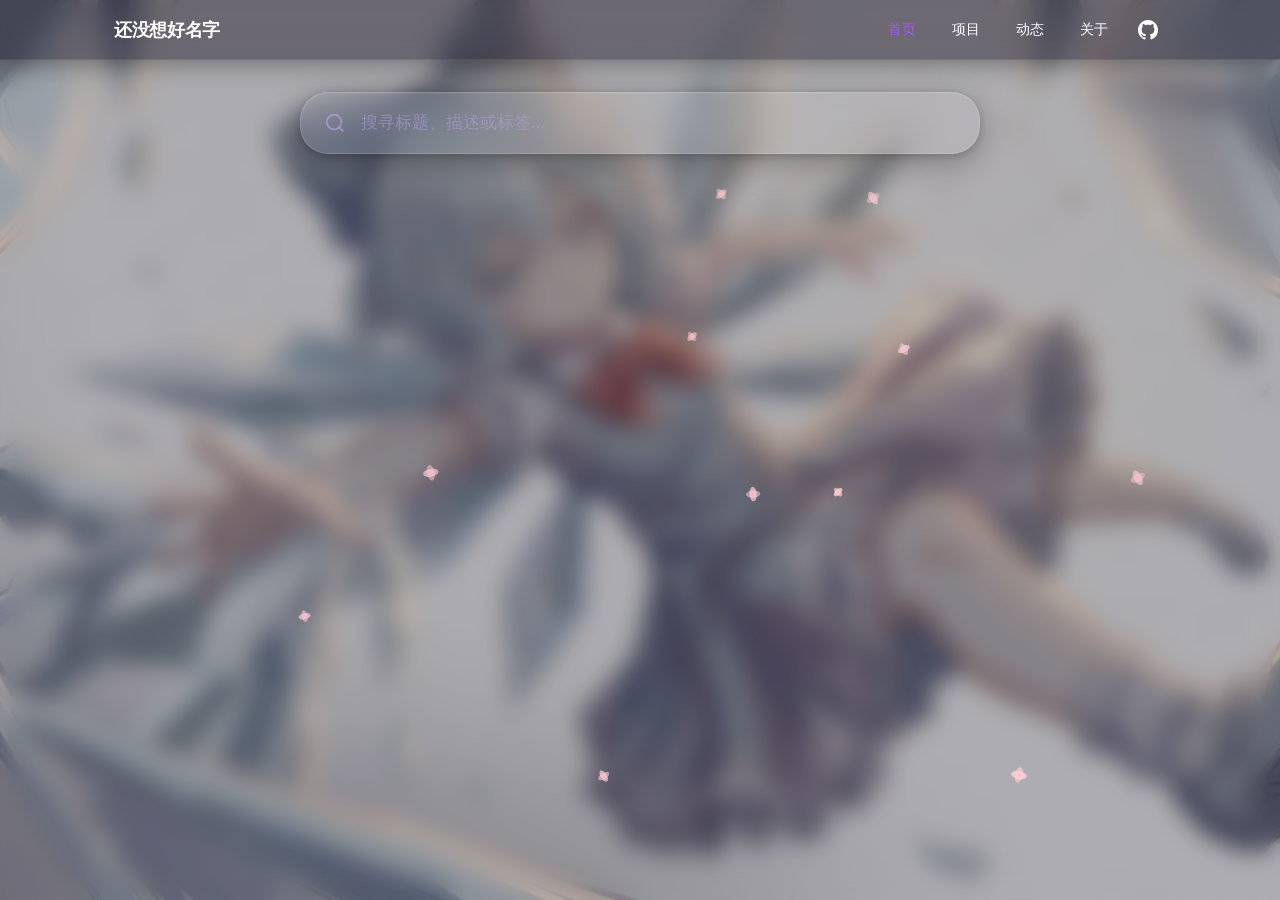
==== commit fc70367f: "[修复] 修复因为简陋的脚本而损坏的所有网页文件" ====
--- a/frontend-draft/index.html
+++ b/frontend-draft/index.html
@@ -1,67 +1,71 @@
 <!doctype html>
 <html lang="zh-CN">
   <head>
-    <meta charset="utf-8" />
-    <meta content="width=device-width, initial-scale=1.0" name="viewport" />
+    <meta charset="UTF-8" />
+    <meta name="viewport" content="width=device-width, initial-scale=1.0" />
     <title>我的博客</title>
-    <link href="css/base.css" rel="stylesheet" />
-    <link href="css/topbar.css" rel="stylesheet" />
-    <link href="css/content.css" rel="stylesheet" />
-    <link href="css/search.css" rel="stylesheet" />
-    <link href="css/ripple.css" rel="stylesheet" />
-    <link href="css/sakura.css" rel="stylesheet" />
+    <link rel="stylesheet" href="css/base.css" />
+    <link rel="stylesheet" href="css/topbar.css" />
+    <link rel="stylesheet" href="css/content.css" />
+    <link rel="stylesheet" href="css/search.css" />
+    <link rel="stylesheet" href="css/ripple.css" />
+    <link rel="stylesheet" href="css/sakura.css" />
   </head>
   <body>
     <header class="topbar" id="topbar">
       <div class="topbar__inner">
-        <a class="topbar__logo" href="index.html">还没想好名字</a>
+        <a href="index.html" class="topbar__logo">还没想好名字</a>
+
         <nav class="topbar__nav">
-          <a class="topbar__link topbar__link--active" href="index.html"
+          <a href="index.html" class="topbar__link topbar__link--active"
             >首页</a
           >
-          <a class="topbar__link" href="pages/projects.html">项目</a>
-          <a class="topbar__link" href="pages/updates.html">动态</a>
-          <a class="topbar__link" href="pages/about.html">关于</a>
+          <a href="pages/projects.html" class="topbar__link">项目</a>
+          <a href="pages/updates.html" class="topbar__link">动态</a>
+          <a href="pages/about.html" class="topbar__link">关于</a>
           <a
+            href="#"
+            class="topbar__github"
             aria-label="GitHub"
-            class="topbar__github"
-            href="#"
+            target="_blank"
             rel="noopener noreferrer"
-            target="_blank"
           >
-            <svg fill="currentColor" height="20" viewbox="0 0 24 24" width="20">
+            <svg width="20" height="20" viewBox="0 0 24 24" fill="currentColor">
               <path
                 d="M12 0C5.37 0 0 5.37 0 12c0 5.31 3.435 9.795 8.205 11.385.6.105.825-.255.825-.57 0-.285-.015-1.23-.015-2.235-3.015.555-3.795-.735-4.035-1.41-.135-.345-.72-1.41-1.23-1.695-.42-.225-1.02-.78-.015-.795.945-.015 1.62.87 1.845 1.23 1.08 1.815 2.805 1.305 3.495.99.105-.78.42-1.305.765-1.605-2.67-.3-5.46-1.335-5.46-5.925 0-1.305.465-2.385 1.23-3.225-.12-.3-.54-1.53.12-3.18 0 0 1.005-.315 3.3 1.23.96-.27 1.98-.405 3-.405s2.04.135 3 .405c2.295-1.56 3.3-1.23 3.3-1.23.66 1.65.24 2.88.12 3.18.765.84 1.23 1.905 1.23 3.225 0 4.605-2.805 5.625-5.475 5.925.435.375.81 1.095.81 2.22 0 1.605-.015 2.895-.015 3.3 0 .315.225.69.825.57A12.02 12.02 0 0 0 24 12c0-6.63-5.37-12-12-12z"
-              ></path>
+              />
             </svg>
           </a>
         </nav>
       </div>
     </header>
+
     <section class="search-section">
       <div class="search-bar">
         <div class="search-bar__field">
           <svg
             class="search-bar__icon"
+            viewBox="0 0 24 24"
             fill="none"
             stroke="currentColor"
             stroke-width="2"
-            viewbox="0 0 24 24"
           >
-            <circle cx="11" cy="11" r="8"></circle>
-            <path d="m21 21-4.35-4.35"></path>
+            <circle cx="11" cy="11" r="8" />
+            <path d="m21 21-4.35-4.35" />
           </svg>
           <input
+            class="search-bar__input"
+            type="text"
+            placeholder="搜寻标题、描述或标签..."
             autocomplete="off"
-            class="search-bar__input"
-            placeholder="搜寻标题、描述或标签..."
             spellcheck="false"
-            type="text"
           />
         </div>
       </div>
     </section>
+
     <main class="content"></main>
+
     <script src="js/topbar.js"></script>
     <script src="js/ripple.js"></script>
     <script src="js/sakura.js"></script>
--- a/frontend-draft/css/base.css
+++ b/frontend-draft/css/base.css
@@ -8,7 +8,7 @@
 
 :root {
   --topbar-height: 60px;
-  --bg-image: url(../images/bg.jpg);
+  --bg-image: url("../images/bg.jpg");
   --accent: #a855f7;
   --topbar-bg: rgba(18, 12, 32, 0.42);
   --glass-border: rgba(255, 255, 255, 0.08);
@@ -29,7 +29,7 @@
     -apple-system, BlinkMacSystemFont, "Segoe UI", Roboto, "Helvetica Neue",
     Arial, sans-serif;
   min-height: 100vh;
-  color: #fff;
+  color: #ffffff;
   line-height: 1.6;
   -webkit-font-smoothing: antialiased;
 }
--- a/frontend-draft/css/topbar.css
+++ b/frontend-draft/css/topbar.css
@@ -10,12 +10,12 @@
   border-bottom: 1px solid var(--glass-border);
   box-shadow: 0 4px 24px rgba(0, 0, 0, 0.35);
   z-index: 1000;
-  transform: translatey(0);
+  transform: translateY(0);
   transition: transform 0.3s cubic-bezier(0.4, 0, 0.2, 1);
 }
 
 .topbar--hidden {
-  transform: translatey(-100%);
+  transform: translateY(-100%);
 }
 
 .topbar__inner {
@@ -34,7 +34,7 @@
   overflow: hidden;
   font-size: 1.15rem;
   font-weight: 700;
-  color: #fff;
+  color: #ffffff;
   text-decoration: none;
   white-space: nowrap;
   letter-spacing: -0.02em;
@@ -57,7 +57,7 @@
   padding: 6px 14px;
   border-radius: 8px;
   font-size: 0.9rem;
-  color: #fff;
+  color: #ffffff;
   text-decoration: none;
   transition: color 0.2s;
 }
@@ -76,7 +76,7 @@
   width: 36px;
   height: 36px;
   border-radius: 8px;
-  color: #fff;
+  color: #ffffff;
   text-decoration: none;
   transition: color 0.2s;
 }
--- a/frontend-draft/css/search.css
+++ b/frontend-draft/css/search.css
@@ -19,7 +19,7 @@
   position: absolute;
   left: 1.5rem;
   top: 50%;
-  transform: translatey(-50%);
+  transform: translateY(-50%);
   width: 22px;
   height: 22px;
   color: rgba(180, 160, 220, 0.7);
--- a/frontend-draft/css/ripple.css
+++ b/frontend-draft/css/ripple.css
@@ -14,7 +14,6 @@
     transform: translate(-50%, -50%) scale(0);
     opacity: 0.9;
   }
-
   100% {
     transform: translate(-50%, -50%) scale(1);
     opacity: 0;
